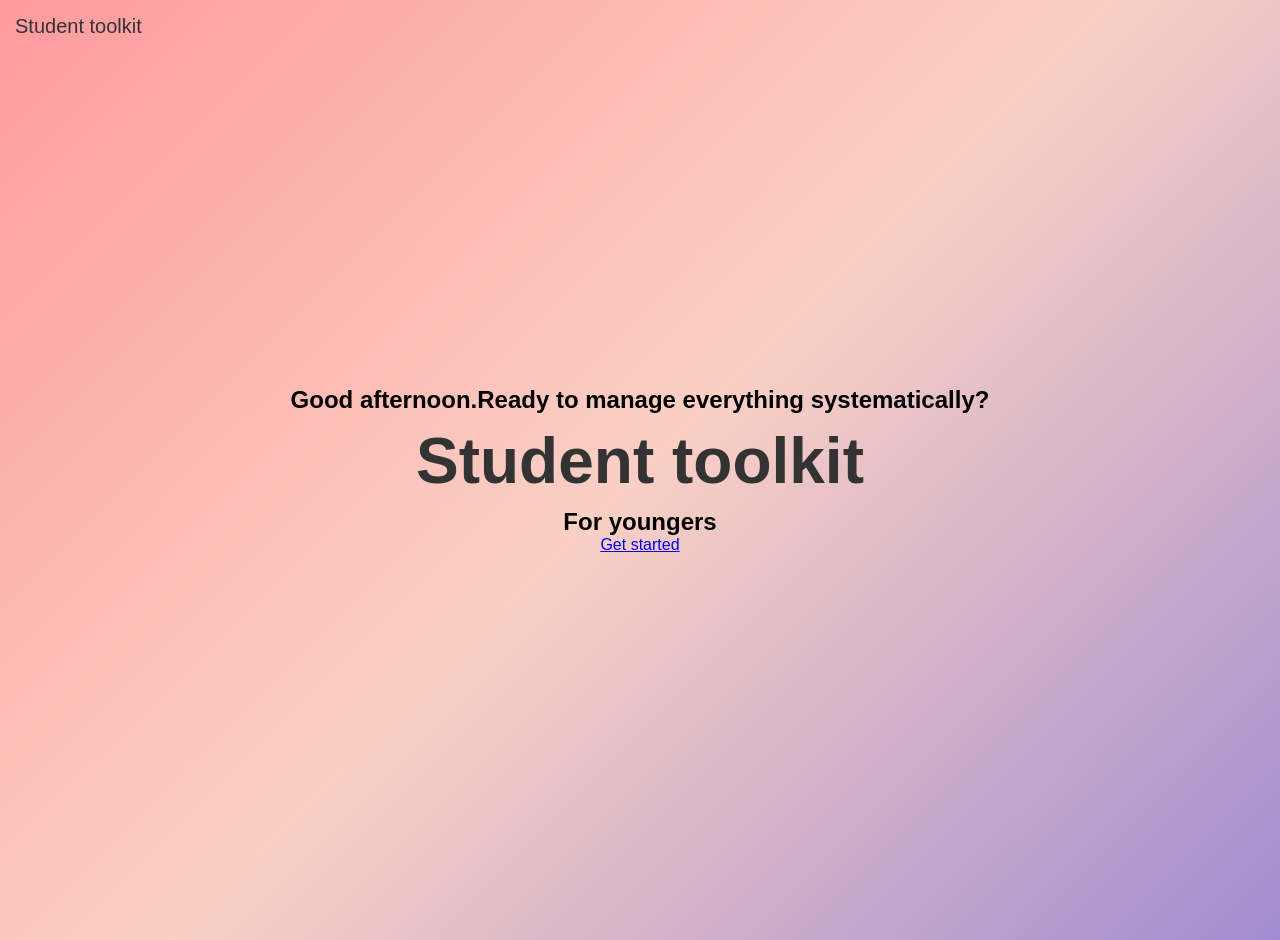
==== index.html @ 3601ef12 "Update index.html" ====
<!Doctype html>
<html>
<head>
  <meta charset="UTF-8">
    <meta name="viewport" content="width=device-width, initial-scale=1.0">
    <title>Student Toolkit</title>
    <link rel="stylesheet" href="Style.css">
  <link rel="manifest" href="manifest.json">
<link rel="icon" type="image/png" href="icon-192.png">
<link rel="apple-touch-icon" href="icon-192.png">
     </head>
    <style>
        body {
            margin: 0;
            padding: 20px;
            height: 100vh;
            display: flex;
            flex-direction: column;
            justify-content: center;
            align-items: center;
            font-family: 'Arial', sans-serif;
            background: linear-gradient(135deg, #ff9a9e 0%, #fad0c4 50%, #a18cd1 100%);
            position :relative;
            text-align:center;
            max-width: 80%,
        }
        
       .top-left-label{
            font-size:20px;
            color:#333333;
            top:15px;
            left:15px;
            position : absolute;
        }

       p {
            color:#333333;
            font-size:50px;
            margin: 10px 0;
            font-weight:bold;
        }
        h1 {
            margin : 10px 0;
            font-weight:900;
            font-size:4rem;
            font-weight:bold;
            color:#333;
        }
        button{
            display:inline-block;
            padding: 20px 240x;
            background-color:#333;
            color:white;
            text-decoration:none;
            border-radius:8px;
            font-size:1rem;
            margin-top:20px;
        }
        
     </style>
  <!-- Google tag (gtag.js) -->
<script async src="https://www.googletagmanager.com/gtag/js?id=G-WF5WKSD246"></script>
<script>
  window.dataLayer = window.dataLayer || [];
  function gtag(){dataLayer.push(arguments);}
  gtag('js', new Date());

  gtag('config', 'G-WF5WKSD246');
</script>
</head> 
   <div class="top-left-label">Student toolkit</div>
   <div class= "main content">
   <h2 class="greeting">Good afternoon.Ready to manage everything systematically?</h2>
   <h1 class="main-title">Student toolkit
   </h1>
   <h2 class="sub-title">For youngers</h2>
   <a href="Dashboard.html">Get started</a>
   </div>
    <script>
  if ('serviceWorker' in navigator) {
    window.addEventListener('load', () => {
      navigator.serviceWorker.register('./sw.js')
        .then(reg => console.log('Service Worker active!', reg))
        .catch(err => console.log('Service Worker error:', err));
    });
  }
    </script>
---- Style.css ----
*{
     margin:0;
     padding:0;
     font-family: Sans-Serif;
    }
    body{
      display: flex;
      justify-content: center;
      padding: 20px;
      background: #f0f2f5;
    }
    .app-container{
      padding: 20px;
      background-color: #ffffff;
      width:100%;
      max-width: 380px;
      box-shadow: 0 4px 15px rgba(0,0,0,0.08);
      border-radius: 16px;
      font-size: 16px;
    }
    h1{
      font-size:24px;
      color:#1e293b;
      margin-bottom: 16px;
    }
    #clearBtn{
      background-color: #a78bfa;
      margin-top:15px;
      font-weight: 600;
      border-radius: 15px;
      border:none;
      color:#ffffff;
      padding:8px 14px ;
    }
    #addBtn{
      background-color: #8b5c;
      margin-top:15px;
      font-weight: 600;
      border-radius: 15px;
      border:none;
      color:#ffffff;
      padding:8px 14px ;
    }
    .input-box{
      display: flex;
      gap:8px;
      margin-bottom: 20px;
    }
    #taskinput{
      flex:1;
      border-radius:10px;
      border:1px solid #e2e8f0;
      outline:none;
      padding: 10px 20px;
    }
    .task-card{
      background-color:#f8fafe ;
      align-item: center;
      display: flex;
      margin-bottom: 8px;
      border-radius: 8px;
      padding: 10px 14px;
      justify-content: space-between;
    }
    .completed{
      text-decoration:line-through;
      opacity: 0.5;
    }
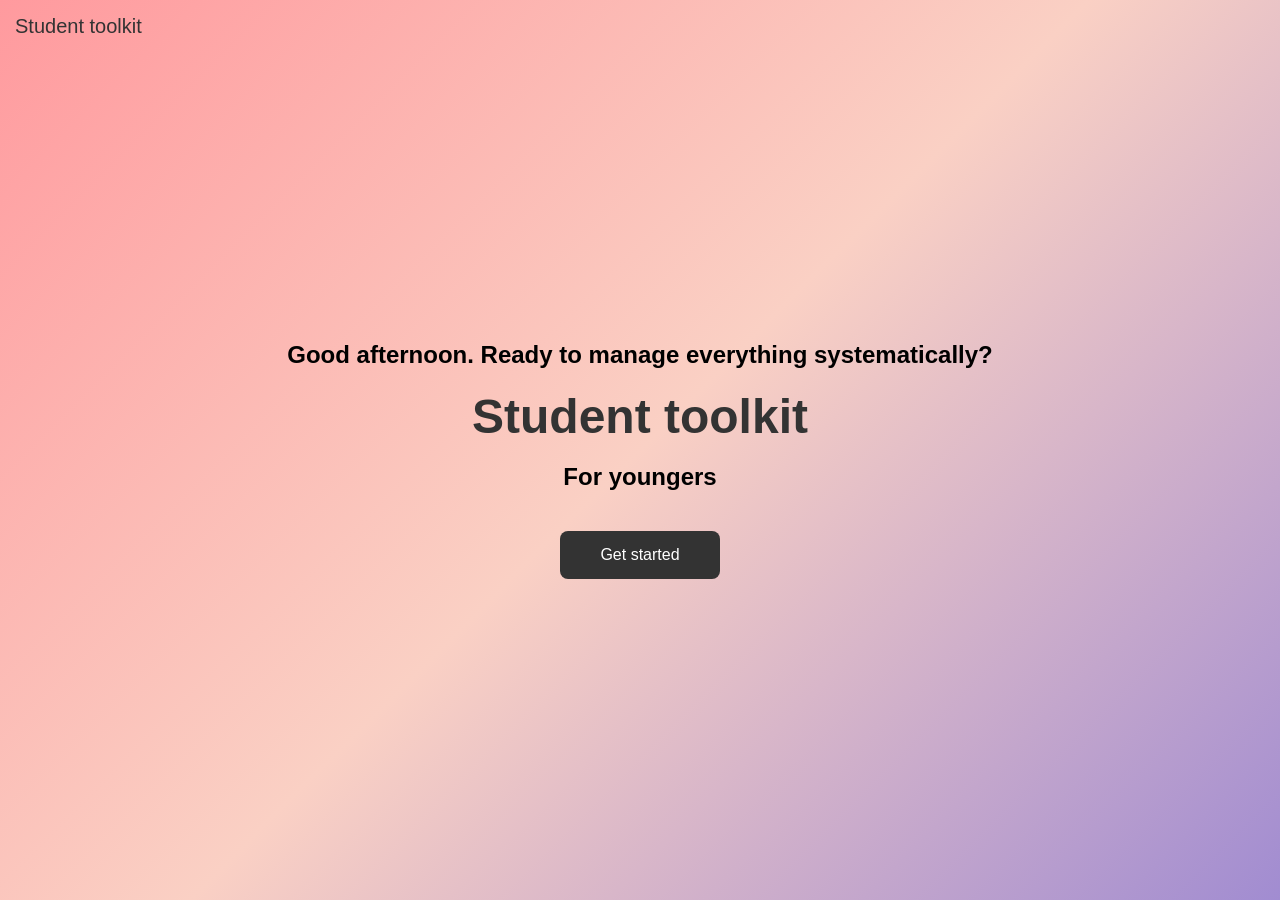
==== commit b543dbb5: "Create index.html" ====
--- a/index.html
+++ b/index.html
@@ -1,14 +1,12 @@
-<!Doctype html>
-<html>
+<!DOCTYPE html>
+<html lang="en">
 <head>
-  <meta charset="UTF-8">
+    <meta charset="UTF-8">
     <meta name="viewport" content="width=device-width, initial-scale=1.0">
     <title>Student Toolkit</title>
-    <link rel="stylesheet" href="Style.css">
-  <link rel="manifest" href="manifest.json">
-<link rel="icon" type="image/png" href="icon-192.png">
-<link rel="apple-touch-icon" href="icon-192.png">
-     </head>
+    <link rel="manifest" href="manifest.json">
+    <link rel="icon" type="image/png" href="icon-192.png">
+    <link rel="apple-touch-icon" href="icon-192.png">
     <style>
         body {
             margin: 0;
@@ -20,68 +18,71 @@
             align-items: center;
             font-family: 'Arial', sans-serif;
             background: linear-gradient(135deg, #ff9a9e 0%, #fad0c4 50%, #a18cd1 100%);
-            position :relative;
-            text-align:center;
-            max-width: 80%,
-        }
-        
-       .top-left-label{
-            font-size:20px;
-            color:#333333;
-            top:15px;
-            left:15px;
-            position : absolute;
+            position: relative;
+            text-align: center;
+            box-sizing: border-box;
         }
 
-       p {
-            color:#333333;
-            font-size:50px;
+        .top-left-label {
+            font-size: 20px;
+            color: #333333;
+            top: 15px;
+            left: 15px;
+            position: absolute;
+        }
+
+        p {
+            color: #333333;
+            font-size: 50px;
             margin: 10px 0;
-            font-weight:bold;
+            font-weight: bold;
         }
+
         h1 {
-            margin : 10px 0;
-            font-weight:900;
-            font-size:4rem;
-            font-weight:bold;
-            color:#333;
+            margin: 10px 0;
+            font-weight: 900;
+            font-size: 3rem;
+            color: #333;
         }
-        button{
-            display:inline-block;
-            padding: 20px 240x;
-            background-color:#333;
-            color:white;
-            text-decoration:none;
-            border-radius:8px;
-            font-size:1rem;
-            margin-top:20px;
+
+        a.get-started-btn {
+            display: inline-block;
+            padding: 15px 40px;
+            background-color: #333;
+            color: white;
+            text-decoration: none;
+            border-radius: 8px;
+            font-size: 1rem;
+            margin-top: 20px;
         }
-        
-     </style>
-  <!-- Google tag (gtag.js) -->
-<script async src="https://www.googletagmanager.com/gtag/js?id=G-WF5WKSD246"></script>
-<script>
-  window.dataLayer = window.dataLayer || [];
-  function gtag(){dataLayer.push(arguments);}
-  gtag('js', new Date());
+    </style>
+    <!-- Google tag (gtag.js) -->
+    <script async src="https://www.googletagmanager.com/gtag/js?id=G-WF5WKSD246"></script>
+    <script>
+      window.dataLayer = window.dataLayer || [];
+      function gtag(){dataLayer.push(arguments);}
+      gtag('js', new Date());
 
-  gtag('config', 'G-WF5WKSD246');
-</script>
-</head> 
-   <div class="top-left-label">Student toolkit</div>
-   <div class= "main content">
-   <h2 class="greeting">Good afternoon.Ready to manage everything systematically?</h2>
-   <h1 class="main-title">Student toolkit
-   </h1>
-   <h2 class="sub-title">For youngers</h2>
-   <a href="Dashboard.html">Get started</a>
-   </div>
+      gtag('config', 'G-WF5WKSD246');
+    </script>
+</head>
+<body>
+    <div class="top-left-label">Student toolkit</div>
+    <div class="main-content">
+        <h2 class="greeting">Good afternoon. Ready to manage everything systematically?</h2>
+        <h1 class="main-title">Student toolkit</h1>
+        <h2 class="sub-title">For youngers</h2>
+        <a href="Dashboard.html" class="get-started-btn">Get started</a>
+    </div>
+
     <script>
-  if ('serviceWorker' in navigator) {
-    window.addEventListener('load', () => {
-      navigator.serviceWorker.register('./sw.js')
-        .then(reg => console.log('Service Worker active!', reg))
-        .catch(err => console.log('Service Worker error:', err));
-    });
-  }
+    if ('serviceWorker' in navigator) {
+        window.addEventListener('load', () => {
+            navigator.serviceWorker.register('./sw.js')
+                .then(reg => console.log('Service Worker active!', reg))
+                .catch(err => console.log('Service Worker error:', err));
+        });
+    }
     </script>
+</body>
+</html>
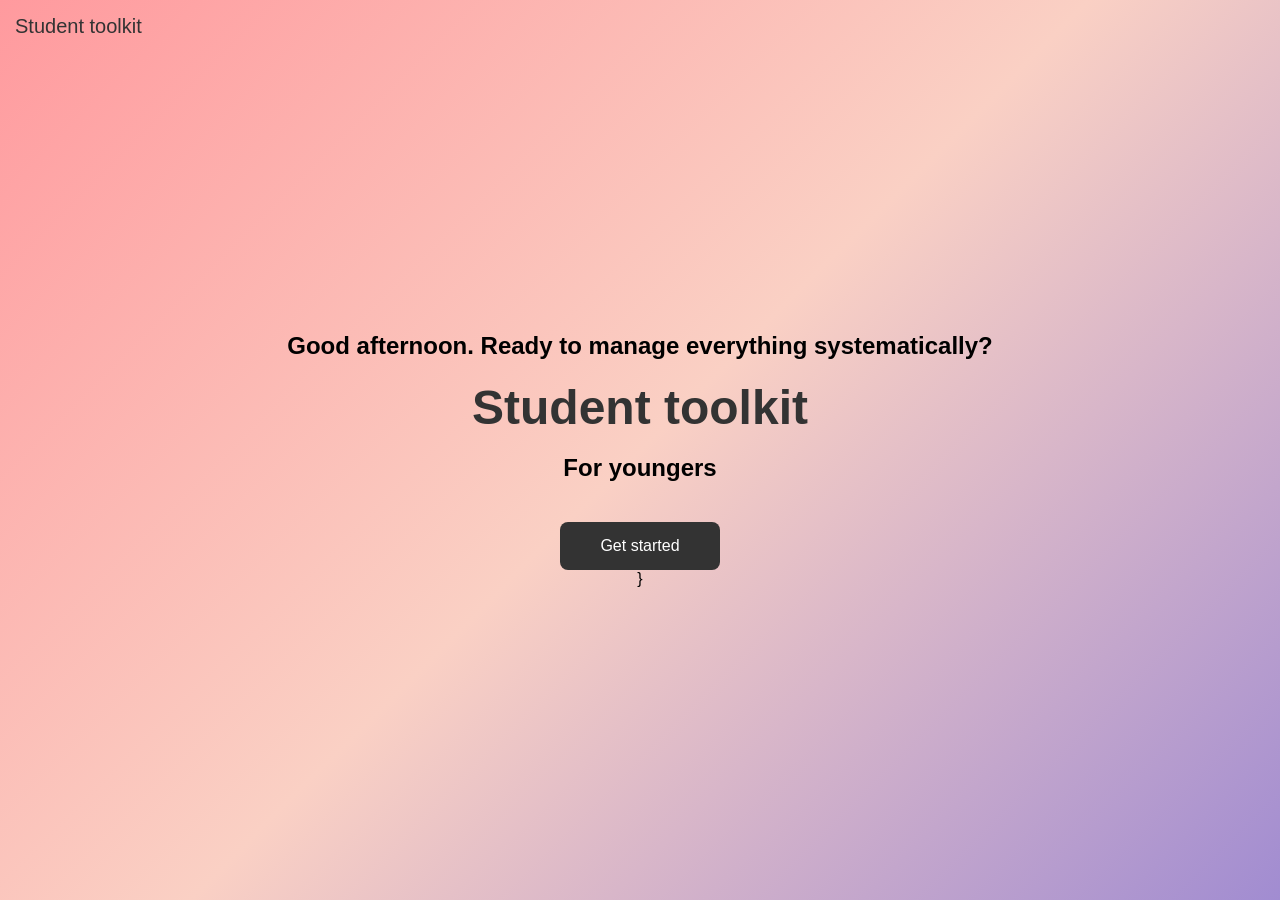
==== commit 9b1be72e: "Update index.html" ====
--- a/index.html
+++ b/index.html
@@ -4,9 +4,22 @@
     <meta charset="UTF-8">
     <meta name="viewport" content="width=device-width, initial-scale=1.0">
     <title>Student Toolkit</title>
-    <link rel="manifest" href="manifest.json">
-    <link rel="icon" type="image/png" href="icon-192.png">
-    <link rel="apple-touch-icon" href="icon-192.png">
+    <!-- PWA Requirements -->
+<link rel="manifest" href="./manifest.json">
+<meta name="theme-color" content="#0d1117">
+<link rel="apple-touch-icon" href="./icon-192.png">
+
+<!-- Register Service Worker -->
+<script>
+  if ('serviceWorker' in navigator) {
+    window.addEventListener('load', () => {
+      navigator.serviceWorker.register('./sw.js')
+        .then(() => console.log('Service Worker Registered!'))
+        .catch(err => console.log('SW Registration Failed:', err));
+    });
+  }
+</script>
+
     <style>
         body {
             margin: 0;
@@ -82,6 +95,13 @@
                 .then(reg => console.log('Service Worker active!', reg))
                 .catch(err => console.log('Service Worker error:', err));
         });
+        <!-- Remove this block from index.html -->
+<script>
+if ('serviceWorker' in navigator) {
+    ...
+}
+</script>
+
     }
     </script>
 </body>
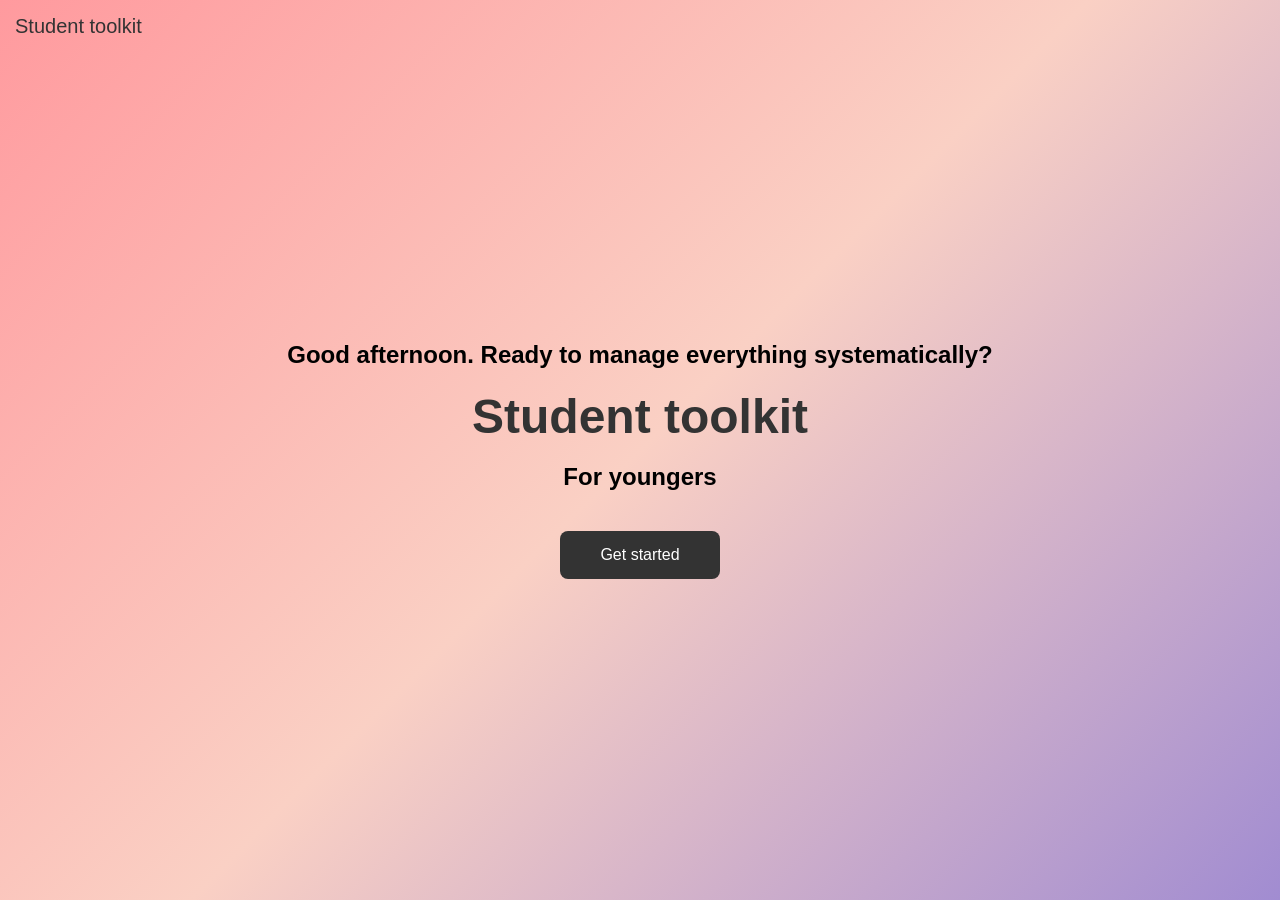
==== commit d37ab70a: "Update index.html" ====
--- a/index.html
+++ b/index.html
@@ -95,13 +95,6 @@
                 .then(reg => console.log('Service Worker active!', reg))
                 .catch(err => console.log('Service Worker error:', err));
         });
-        <!-- Remove this block from index.html -->
-<script>
-if ('serviceWorker' in navigator) {
-    ...
-}
-</script>
-
     }
     </script>
 </body>
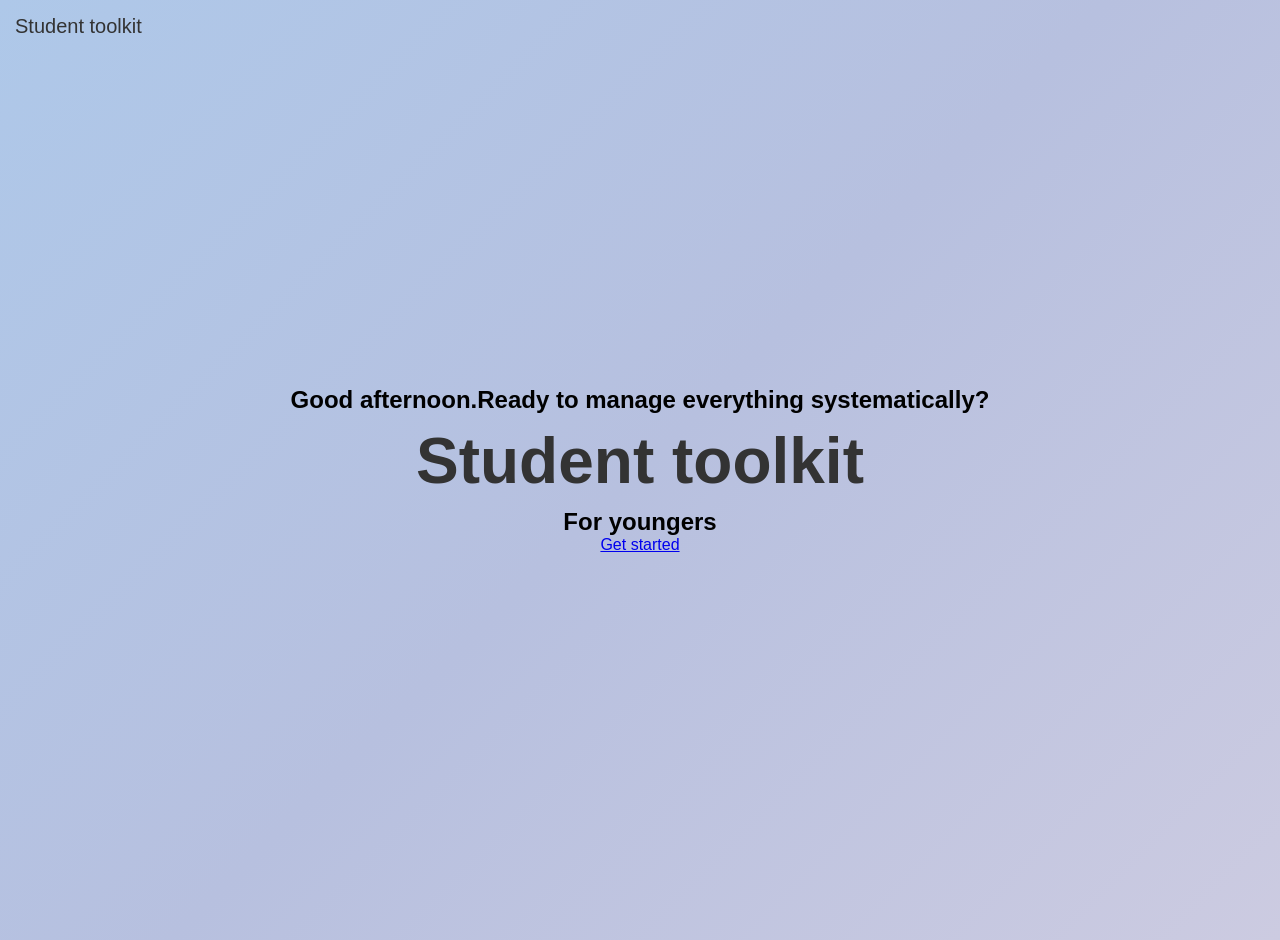
==== commit 4eb067be: "Update index.html With new glassmorphic look😁" ====
--- a/index.html
+++ b/index.html
@@ -1,25 +1,12 @@
 <!DOCTYPE html>
-<html lang="en">
+<html>
 <head>
-    <meta charset="UTF-8">
+  <meta charset="UTF-8">
     <meta name="viewport" content="width=device-width, initial-scale=1.0">
+    <link rel="manifest" href="manifest.json">
+<meta name="theme-color" content="#a8b5ff">
     <title>Student Toolkit</title>
-    <!-- PWA Requirements -->
-<link rel="manifest" href="./manifest.json">
-<meta name="theme-color" content="#0d1117">
-<link rel="apple-touch-icon" href="./icon-192.png">
-
-<!-- Register Service Worker -->
-<script>
-  if ('serviceWorker' in navigator) {
-    window.addEventListener('load', () => {
-      navigator.serviceWorker.register('./sw.js')
-        .then(() => console.log('Service Worker Registered!'))
-        .catch(err => console.log('SW Registration Failed:', err));
-    });
-  }
-</script>
-
+    <link rel="stylesheet" href="Style.css">
     <style>
         body {
             margin: 0;
@@ -30,72 +17,72 @@
             justify-content: center;
             align-items: center;
             font-family: 'Arial', sans-serif;
-            background: linear-gradient(135deg, #ff9a9e 0%, #fad0c4 50%, #a18cd1 100%);
-            position: relative;
-            text-align: center;
-            box-sizing: border-box;
+                background: linear-gradient(135deg, #AEC8E9 0%, #B7C0DF 50%, #CCCBE1 100%);
+
+            position :relative;
+            text-align:center;
+            max-width: 80%,
+        }
+        
+       .top-left-label{
+            font-size:20px;
+            color:#333333;
+            top:15px;
+            left:15px;
+            position : absolute;
         }
 
-        .top-left-label {
-            font-size: 20px;
-            color: #333333;
-            top: 15px;
-            left: 15px;
-            position: absolute;
+       p {
+            color:#333333;
+            font-size:50px;
+            margin: 10px 0;
+            font-weight:bold;
         }
+        h1 {
+            margin : 10px 0;
+            font-weight:900;
+            font-size:4rem;
+            font-weight:bold;
+            color:#333;
+        }
+        button{
+    display: inline-block;
+    padding: 12px 28px;
+    background-color: #705E7B; /* Your new palette primary color */
+    color: #ffffff;
+    border: none;
+    border-radius: 12px;
+    font-size: 16px;
+    font-weight: 600;
+    cursor: pointer;
+    margin-top: 20px;
+}
+        
+     </style>
+     <!-- Google tag (gtag.js) -->
+<script async src="https://www.googletagmanager.com/gtag/js?id=G-WF5WKSD246"></script>
+<script>
+  window.dataLayer = window.dataLayer || [];
+  function gtag(){dataLayer.push(arguments);}
+  gtag('js', new Date());
 
-        p {
-            color: #333333;
-            font-size: 50px;
-            margin: 10px 0;
-            font-weight: bold;
-        }
-
-        h1 {
-            margin: 10px 0;
-            font-weight: 900;
-            font-size: 3rem;
-            color: #333;
-        }
-
-        a.get-started-btn {
-            display: inline-block;
-            padding: 15px 40px;
-            background-color: #333;
-            color: white;
-            text-decoration: none;
-            border-radius: 8px;
-            font-size: 1rem;
-            margin-top: 20px;
-        }
-    </style>
-    <!-- Google tag (gtag.js) -->
-    <script async src="https://www.googletagmanager.com/gtag/js?id=G-WF5WKSD246"></script>
-    <script>
-      window.dataLayer = window.dataLayer || [];
-      function gtag(){dataLayer.push(arguments);}
-      gtag('js', new Date());
-
-      gtag('config', 'G-WF5WKSD246');
-    </script>
-</head>
-<body>
-    <div class="top-left-label">Student toolkit</div>
-    <div class="main-content">
-        <h2 class="greeting">Good afternoon. Ready to manage everything systematically?</h2>
-        <h1 class="main-title">Student toolkit</h1>
-        <h2 class="sub-title">For youngers</h2>
-        <a href="Dashboard.html" class="get-started-btn">Get started</a>
-    </div>
-
-    <script>
-    if ('serviceWorker' in navigator) {
-        window.addEventListener('load', () => {
-            navigator.serviceWorker.register('./sw.js')
-                .then(reg => console.log('Service Worker active!', reg))
-                .catch(err => console.log('Service Worker error:', err));
-        });
-    }
-    </script>
-</body>
-</html>
+  gtag('config', 'G-WF5WKSD246');
+</script>
+</head> 
+   <div class="top-left-label">Student toolkit</div>
+   <div class= "main content">
+   <h2 class="greeting">Good afternoon.Ready to manage everything systematically?</h2>
+   <h1 class="main-title">Student toolkit
+   </h1>
+   <h2 class="sub-title">For youngers</h2>
+   <a href="Dashboard.html">Get started</a>
+   </div>
+   <script>
+  if ('serviceWorker' in navigator) {
+    window.addEventListener('load', () => {
+      navigator.serviceWorker.register('./sw.js')
+        .then(reg => console.log('Service Worker active!', reg))
+        .catch(err => console.log('Service Worker error:', err));
+    });
+  }
+</script>
--- a/Style.css
+++ b/Style.css
@@ -0,0 +1,71 @@
+   *{
+     margin:0;
+     padding:0;
+     font-family: Sans-Serif;
+    }
+    body{
+      display: flex;
+      justify-content: center;
+      padding: 20px;
+      background: #f0f2f5;
+    }
+    .app-container{
+      padding: 20px;
+      background-color: #ffffff;
+      width:100%;
+      max-width: 380px;
+      box-shadow: 0 4px 15px rgba(0,0,0,0.08);
+      border-radius: 16px;
+      font-size: 16px;
+    }
+    h1{
+      font-size:24px;
+      color:#1e293b;
+      margin-bottom: 16px;
+    }
+    #clearBtn{
+      background-color: #a78bfa;
+      margin-top:15px;
+      font-weight: 600;
+      border-radius: 15px;
+      border:none;
+      color:#ffffff;
+      padding:8px 14px ;
+    }
+    #addBtn{
+      background-color: #8b5c;
+      margin-top:15px;
+      font-weight: 600;
+      border-radius: 15px;
+      border:none;
+      color:#ffffff;
+      padding:8px 14px ;
+    }
+    .input-box{
+      display: flex;
+      gap:8px;
+      margin-bottom: 20px;
+    }
+    #taskinput{
+      flex:1;
+      border-radius:10px;
+      border:1px solid #e2e8f0;
+      outline:none;
+      padding: 10px 20px;
+    }
+    .task-card{
+      background-color:#f8fafe ;
+      align-item: center;
+      display: flex;
+      margin-bottom: 8px;
+      border-radius: 8px;
+      padding: 10px 14px;
+      justify-content: space-between;
+    }
+    .completed{
+      text-decoration:line-through;
+      opacity: 0.5;
+    }    
+           
+     
+     
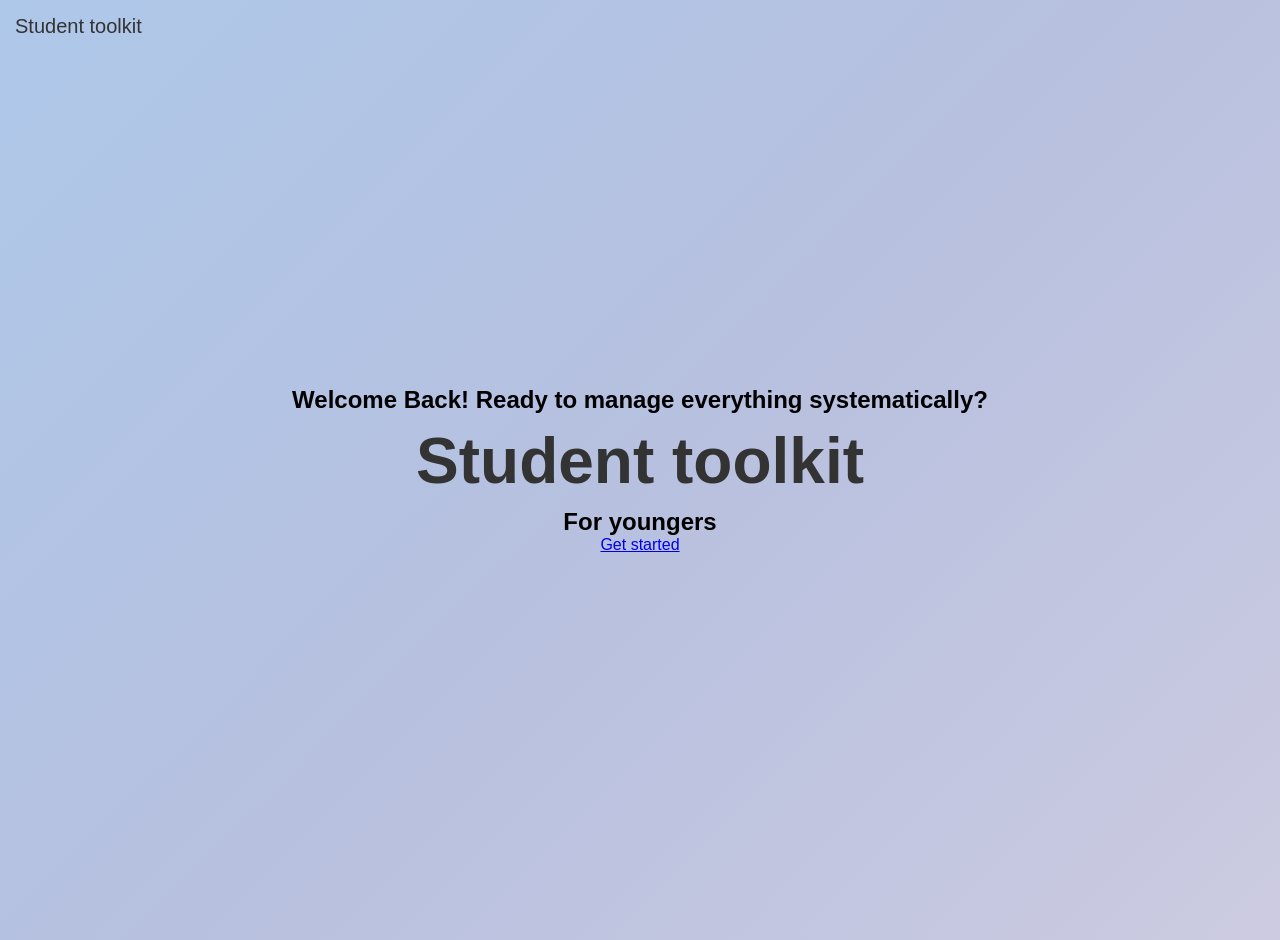
==== commit 474643ef: "Update index.html Greetings changed...🫠" ====
--- a/index.html
+++ b/index.html
@@ -71,7 +71,7 @@
 </head> 
    <div class="top-left-label">Student toolkit</div>
    <div class= "main content">
-   <h2 class="greeting">Good afternoon.Ready to manage everything systematically?</h2>
+   <h2 id="greeting-text">Welcome Back! Ready to manage everything systematically?</h2>
    <h1 class="main-title">Student toolkit
    </h1>
    <h2 class="sub-title">For youngers</h2>
